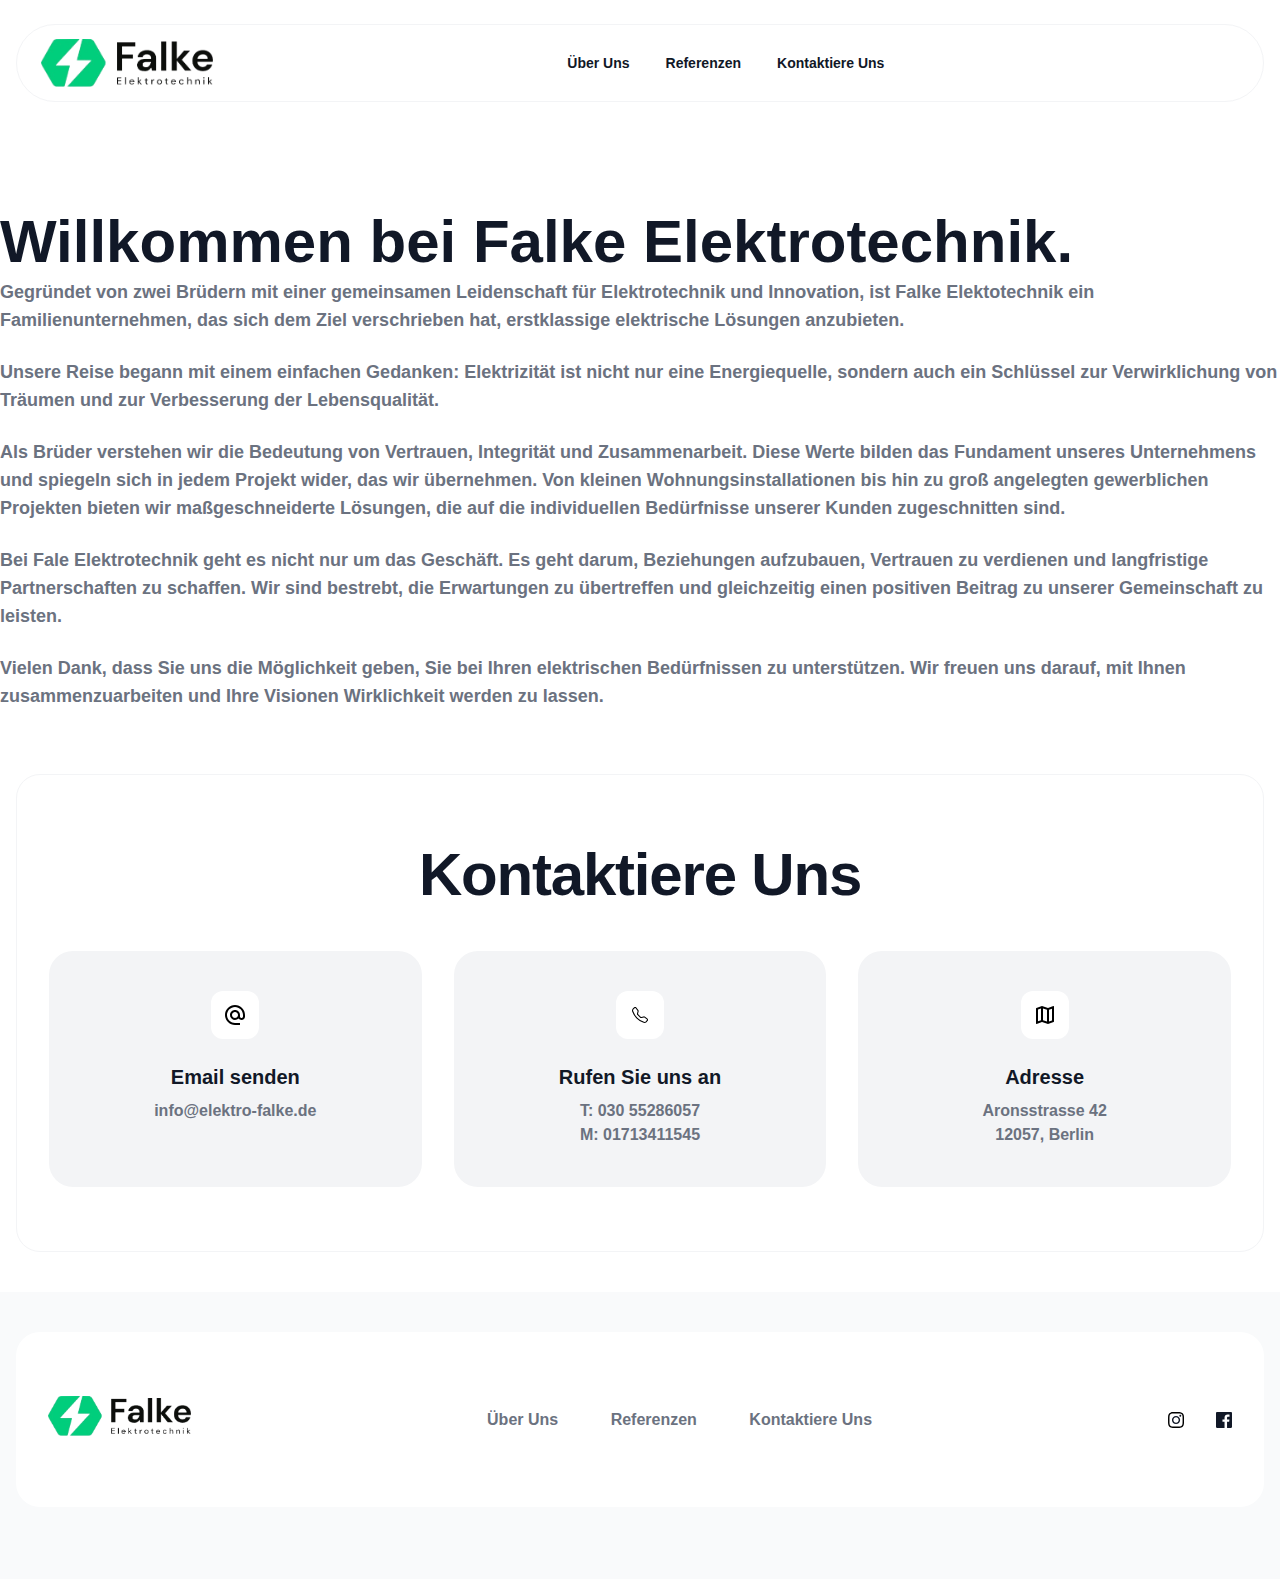
==== public/about.html @ 2c5d0f1a "Published from Shuffle Editor" ====
<!DOCTYPE html>
<html lang="en">
<head>
    <title>Page title</title>
    <meta charset="utf-8">
    <meta name="viewport" content="width=device-width, initial-scale=1, shrink-to-fit=no">
    <link rel="preconnect" href="https://fonts.gstatic.com">
    <link href="https://fonts.cdnfonts.com/css/satoshi?styles=135009,135005,135007,135002,135000" rel="stylesheet">
    <link rel="stylesheet" href="css/tailwind/tailwind.min.css">
    <link rel="icon" type="image/png" sizes="32x32" href="shuffle-for-tailwind.png">
    <script src="js/main.js"></script>
</head>
<body class="antialiased bg-body text-body font-body">
    <div class="">
                
      <section class="pt-6 pb-20 bg-white overflow-hidden">
        <div class="container mx-auto px-4">
          <div class="mb-6">
            <div class="flex items-center justify-between px-6 py-3.5 bg-white border border-gray-100 rounded-full">
              <div class="w-auto">
                <div class="flex flex-wrap items-center">
                  <div class="w-auto"><a href="#"><img src="images/WhatsApp-Image-2024-04-16-at-21-45-14-removebg-preview.png" alt="" class="h-12"></a></div>
                </div>
              </div>
              <div class="w-auto">
                <div class="flex flex-wrap items-center">
                  <div class="w-auto hidden lg:block">
                    <ul class="flex items-center justify-center">
                      <li class="mr-9"><a class="inline-block text-sm font-bold text-gray-900 hover:text-gray-700" href="about.html">Über Uns</a></li>
                      
                      <li class="mr-9"><a class="inline-block text-sm font-bold text-gray-900 hover:text-gray-700" href="#">Referenzen</a></li>
                      <li><a class="inline-block text-sm font-bold text-gray-900 hover:text-gray-700" href="#">Kontaktiere Uns</a></li>
                    </ul>
                  </div>
                </div>
              </div>
              <div class="w-auto">
                <div class="flex flex-wrap items-center">
                  <div class="w-auto hidden lg:block">
                    <div class="flex flex-wrap -m-2">
                      
                      
                    </div>
                  </div>
                  <div class="w-auto lg:hidden"><a class="inline-block" href="#">
                      <svg class="navbar-burger text-blue-500" width="45" height="45" viewbox="0 0 56 56" fill="none" xmlns="http://www.w3.org/2000/svg">
                        <rect width="56" height="56" rx="28" fill="currentColor"></rect>
                        <path d="M37 32H19M37 24H19" stroke="white" stroke-width="1.5" stroke-linecap="round" stroke-linejoin="round"></path>
                      </svg></a></div>
                </div>
              </div>
            </div>
            <div class="hidden navbar-menu fixed top-0 left-0 bottom-0 w-4/6 sm:max-w-xs z-50">
              <div class="navbar-backdrop fixed inset-0 bg-gray-800 opacity-80"></div>
              <nav class="relative z-10 px-9 pt-8 bg-white h-full overflow-y-auto">
                <div class="flex flex-wrap justify-between h-full">
                  <div class="w-full">
                    <div class="flex items-center justify-between -m-2">
                      <div class="w-auto p-2"><a class="inline-block" href="#"><img src="images/Screenshot-2024-02-26-at-16-46-47-removebg-preview.png" alt=""></a></div>
                      <div class="w-auto p-2"><a class="inline-block navbar-burger" href="#">
                          <svg width="24" height="24" viewbox="0 0 24 24" fill="none" xmlns="http://www.w3.org/2000/svg">
                            <path d="M6 18L18 6M6 6L18 18" stroke="#111827" stroke-width="2" stroke-linecap="round" stroke-linejoin="round"></path>
                          </svg></a></div>
                    </div>
                  </div>
                  <div class="flex flex-col justify-center py-8 w-full">
                    <ul>
                      <li class="mb-9"><a class="inline-block text-sm font-bold text-gray-900 hover:text-gray-700" href="#">Über Uns</a></li>
                      <li class="mb-9"><a class="inline-block text-sm font-bold text-gray-900 hover:text-gray-700" href="#">Lösungen</a></li>
                      <li class="mb-9"><a class="inline-block text-sm font-bold text-gray-900 hover:text-gray-700" href="#">Referenzen</a></li>
                      <li><a class="inline-block text-sm font-bold text-gray-900 hover:text-gray-700" href="#">Kontaktiere Uns</a></li>
                    </ul>
                  </div>
                  <div class="flex flex-col justify-end w-full pb-8">
                    
                  </div>
                </div>
              </nav>
            </div>
          </div>
          
          
        </div>
      </section>
                
      <div class="container mx-auto">
      <h2 class="text-gray-900 font-black font-heading text-4xl md:text-5xl xl:text-6xl">Willkommen bei Falke Elektrotechnik.</h2>
      
      <p class="mb-6 text-lg text-gray-500 font-bold">Gegründet von zwei Brüdern mit einer gemeinsamen Leidenschaft für Elektrotechnik und Innovation, ist Falke Elektotechnik ein Familienunternehmen, das sich dem Ziel verschrieben hat, erstklassige elektrische Lösungen anzubieten.</p>
      
      <p class="mb-6 text-lg text-gray-500 font-bold">Unsere Reise begann mit einem einfachen Gedanken: Elektrizität ist nicht nur eine Energiequelle, sondern auch ein Schlüssel zur Verwirklichung von Träumen und zur Verbesserung der Lebensqualität.</p>
      
      <p class="mb-6 text-lg text-gray-500 font-bold">Als Brüder verstehen wir die Bedeutung von Vertrauen, Integrität und Zusammenarbeit. Diese Werte bilden das Fundament unseres Unternehmens und spiegeln sich in jedem Projekt wider, das wir übernehmen. Von kleinen Wohnungsinstallationen bis hin zu groß angelegten gewerblichen Projekten bieten wir maßgeschneiderte Lösungen, die auf die individuellen Bedürfnisse unserer Kunden zugeschnitten sind.
      </p>
      
      <p class="mb-6 text-lg text-gray-500 font-bold">Bei Fale Elektrotechnik geht es nicht nur um das Geschäft. Es geht darum, Beziehungen aufzubauen, Vertrauen zu verdienen und langfristige Partnerschaften zu schaffen. Wir sind bestrebt, die Erwartungen zu übertreffen und gleichzeitig einen positiven Beitrag zu unserer Gemeinschaft zu leisten.
      </p>
      
      <p class="mb-6 text-lg text-gray-500 font-bold">Vielen Dank, dass Sie uns die Möglichkeit geben, Sie bei Ihren elektrischen Bedürfnissen zu unterstützen. Wir freuen uns darauf, mit Ihnen zusammenzuarbeiten und Ihre Visionen Wirklichkeit werden zu lassen.</p>
      </div>
                
      <section class="py-10 bg-white overflow-hidden">
        <div class="container mx-auto px-4">
          <div class="py-16 px-8 bg-white overflow-hidden border border-gray-100 rounded-3xl">
            <div class="max-w-7xl mx-auto">
              <div class="mb-10 md:max-w-md mx-auto text-center">
      
                <h2 class="font-heading mb-6 text-4xl md:text-5xl lg:text-6xl text-gray-900 font-black tracking-tight">Kontaktiere Uns</h2>
                
              </div>
              <div class="flex flex-wrap -m-4">
                <div class="w-full md:w-1/3 p-4">
                  <div class="p-10 text-center h-full bg-gray-100 rounded-3xl">
                    <div class="flex items-center justify-center mb-6 w-12 h-12 mx-auto bg-white rounded-xl">
                      <svg xmlns="http://www.w3.org/2000/svg" width="24" height="24" viewbox="0 0 24 24" class=""><path d="M12 1.95c-5.52 0-10 4.48-10 10s4.48 10 10 10h5v-2h-5c-4.34 0-8-3.66-8-8s3.66-8 8-8 8 3.66 8 8v1.43c0 .79-.71 1.57-1.5 1.57s-1.5-.78-1.5-1.57v-1.43c0-2.76-2.24-5-5-5s-5 2.24-5 5 2.24 5 5 5c1.38 0 2.64-.56 3.54-1.47.65.89 1.77 1.47 2.96 1.47 1.97 0 3.5-1.6 3.5-3.57v-1.43c0-5.52-4.48-10-10-10zm0 13c-1.66 0-3-1.34-3-3s1.34-3 3-3 3 1.34 3 3-1.34 3-3 3z"></path></svg>
                    </div>
                    <h3 class="font-heading mb-2 text-xl text-gray-900 font-black">Email senden</h3>
                    <p class="text-gray-500 font-bold">info@elektro-falke.de</p>
                    
                  </div>
                </div>
                <div class="w-full md:w-1/3 p-4">
                  <div class="p-10 text-center h-full bg-gray-100 rounded-3xl">
                    <div class="flex items-center justify-center mb-6 w-12 h-12 mx-auto bg-white rounded-xl">
                      <svg xmlns="http://www.w3.org/2000/svg" width="16" height="16" fill="currentColor" class="" viewbox="0 0 16 16">
        <path d="M3.654 1.328a.678.678 0 0 0-1.015-.063L1.605 2.3c-.483.484-.661 1.169-.45 1.77a17.568 17.568 0 0 0 4.168 6.608 17.569 17.569 0 0 0 6.608 4.168c.601.211 1.286.033 1.77-.45l1.034-1.034a.678.678 0 0 0-.063-1.015l-2.307-1.794a.678.678 0 0 0-.58-.122l-2.19.547a1.745 1.745 0 0 1-1.657-.459L5.482 8.062a1.745 1.745 0 0 1-.46-1.657l.548-2.19a.678.678 0 0 0-.122-.58L3.654 1.328zM1.884.511a1.745 1.745 0 0 1 2.612.163L6.29 2.98c.329.423.445.974.315 1.494l-.547 2.19a.678.678 0 0 0 .178.643l2.457 2.457a.678.678 0 0 0 .644.178l2.189-.547a1.745 1.745 0 0 1 1.494.315l2.306 1.794c.829.645.905 1.87.163 2.611l-1.034 1.034c-.74.74-1.846 1.065-2.877.702a18.634 18.634 0 0 1-7.01-4.42 18.634 18.634 0 0 1-4.42-7.009c-.362-1.03-.037-2.137.703-2.877L1.885.511z"></path>
      </svg>
                    </div>
                    <h3 class="font-heading mb-2 text-xl text-gray-900 font-black">Rufen Sie uns an</h3>
                    <p class="text-gray-500 font-bold">T: 030 55286057</p>
                    <p class="text-gray-500 font-bold">M: 01713411545</p>
                  </div>
                </div>
                <div class="w-full md:w-1/3 p-4">
                  <div class="p-10 text-center h-full bg-gray-100 rounded-3xl">
                    <div class="flex items-center justify-center mb-6 w-12 h-12 mx-auto bg-white rounded-xl">
                      <svg xmlns="http://www.w3.org/2000/svg" width="24" height="24" viewbox="0 0 24 24" class=""><path d="m20.5 3-.16.03L15 5.1 9 3 3.36 4.9c-.21.07-.36.25-.36.48V20.5c0 .28.22.5.5.5l.16-.03L9 18.9l6 2.1 5.64-1.9c.21-.07.36-.25.36-.48V3.5c0-.28-.22-.5-.5-.5zM10 5.47l4 1.4v11.66l-4-1.4V5.47zm-5 .99 3-1.01v11.7l-3 1.16V6.46zm14 11.08-3 1.01V6.86l3-1.16v11.84z"></path></svg>
                    </div>
                    <h3 class="font-heading mb-2 text-xl text-gray-900 font-black">Adresse</h3>
                    <p class="text-gray-500 font-bold">Aronsstrasse 42</p>
                    <p class="text-gray-500 font-bold">12057, Berlin</p>
                  </div>
                </div>
              </div>
            </div>
          </div>
        </div>
      </section>
                
      <section class="py-10 bg-gray-50 overflow-hidden">
        <div class="container mx-auto px-4">
          <div class="py-16 px-8 mb-8 bg-white rounded-3xl">
            <div class="max-w-7xl mx-auto">
              <div class="flex flex-wrap items-center justify-between -m-4">
                <div class="w-auto p-4"><a class="inline-block" href="#"><img src="images/WhatsApp-Image-2024-04-16-at-21-45-14-removebg-preview.png" alt="" class="h-10"></a></div>
                <div class="w-auto p-4">
                  <ul class="-m-6">
                    <li class="inline-flex p-6"><a class="inline-block text-gray-500 hover:text-gray-600 font-bold" href="about.html">Über Uns</a></li>
                    <li class="inline-flex p-6"><a class="inline-block text-gray-500 hover:text-gray-600 font-bold" href="#">Referenzen</a></li>
                    <li class="inline-flex p-6"><a class="inline-block text-gray-500 hover:text-gray-600 font-bold" href="#">Kontaktiere Uns</a></li>
                    
                    
                  </ul>
                </div>
                <div class="w-auto p-4">
                  <div class="flex flex-wrap -m-4">
                    <div class="w-auto p-4"><a class="block" href="#"><img src="zanrly-assets/images/insta.svg" alt=""></a></div>
                    
                    <div class="w-auto p-4"><a class="block" href="#"><img src="zanrly-assets/images/footers/fb.svg" alt=""></a></div>
                  </div>
                </div>
              </div>
            </div>
          </div>
          
        </div>
      </section>
    </div>
</body>
</html>
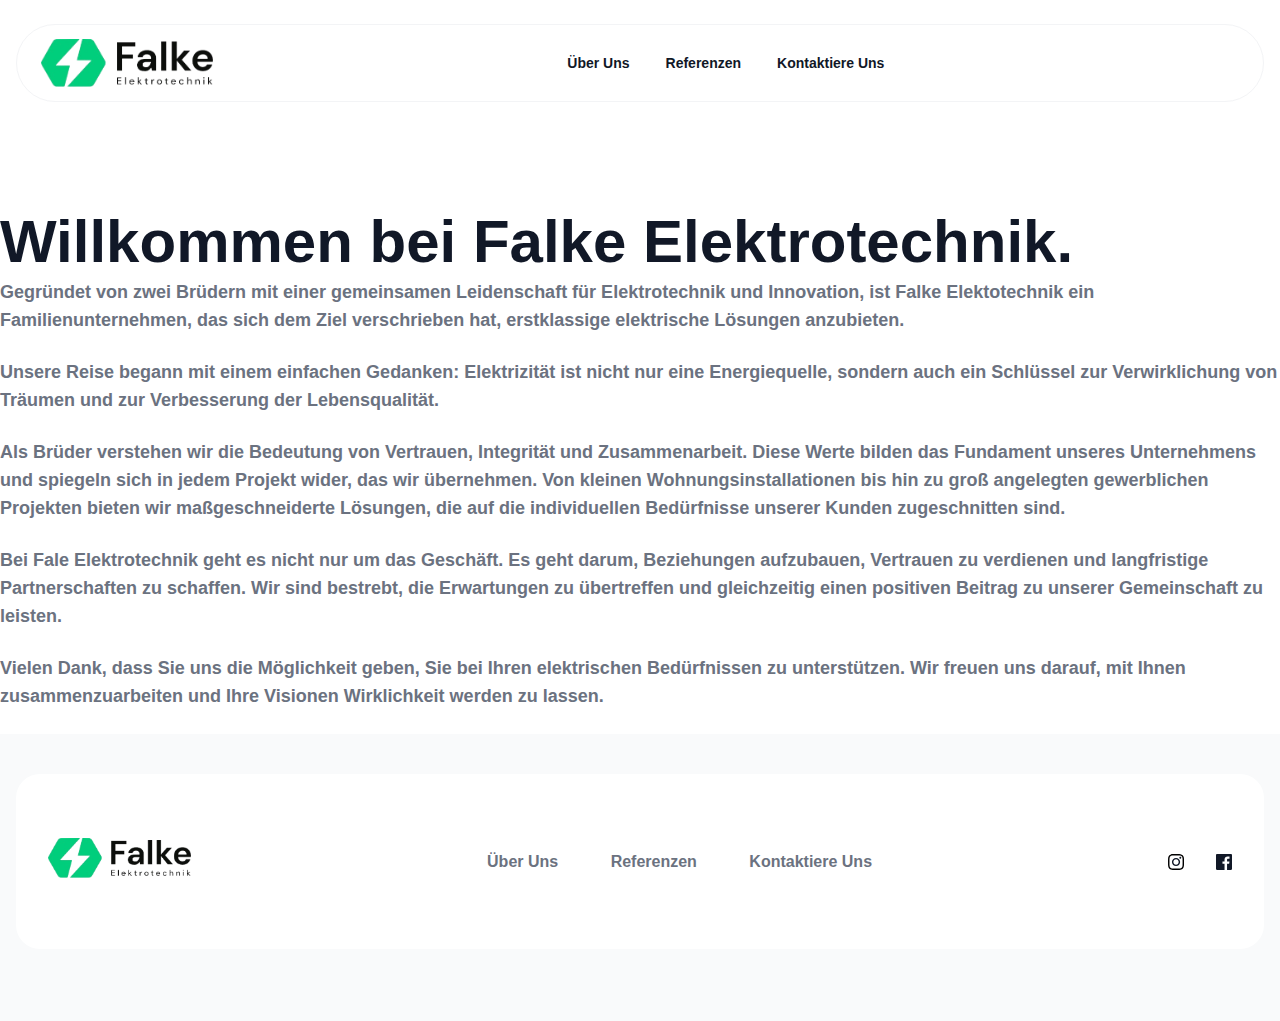
==== commit e333ae35: "Published from Shuffle Editor" ====
--- a/public/about.html
+++ b/public/about.html
@@ -29,7 +29,7 @@
                       <li class="mr-9"><a class="inline-block text-sm font-bold text-gray-900 hover:text-gray-700" href="about.html">Über Uns</a></li>
                       
                       <li class="mr-9"><a class="inline-block text-sm font-bold text-gray-900 hover:text-gray-700" href="#">Referenzen</a></li>
-                      <li><a class="inline-block text-sm font-bold text-gray-900 hover:text-gray-700" href="#">Kontaktiere Uns</a></li>
+                      <li><a class="inline-block text-sm font-bold text-gray-900 hover:text-gray-700" href="contact.html">Kontaktiere Uns</a></li>
                     </ul>
                   </div>
                 </div>
@@ -99,54 +99,6 @@
       <p class="mb-6 text-lg text-gray-500 font-bold">Vielen Dank, dass Sie uns die Möglichkeit geben, Sie bei Ihren elektrischen Bedürfnissen zu unterstützen. Wir freuen uns darauf, mit Ihnen zusammenzuarbeiten und Ihre Visionen Wirklichkeit werden zu lassen.</p>
       </div>
                 
-      <section class="py-10 bg-white overflow-hidden">
-        <div class="container mx-auto px-4">
-          <div class="py-16 px-8 bg-white overflow-hidden border border-gray-100 rounded-3xl">
-            <div class="max-w-7xl mx-auto">
-              <div class="mb-10 md:max-w-md mx-auto text-center">
-      
-                <h2 class="font-heading mb-6 text-4xl md:text-5xl lg:text-6xl text-gray-900 font-black tracking-tight">Kontaktiere Uns</h2>
-                
-              </div>
-              <div class="flex flex-wrap -m-4">
-                <div class="w-full md:w-1/3 p-4">
-                  <div class="p-10 text-center h-full bg-gray-100 rounded-3xl">
-                    <div class="flex items-center justify-center mb-6 w-12 h-12 mx-auto bg-white rounded-xl">
-                      <svg xmlns="http://www.w3.org/2000/svg" width="24" height="24" viewbox="0 0 24 24" class=""><path d="M12 1.95c-5.52 0-10 4.48-10 10s4.48 10 10 10h5v-2h-5c-4.34 0-8-3.66-8-8s3.66-8 8-8 8 3.66 8 8v1.43c0 .79-.71 1.57-1.5 1.57s-1.5-.78-1.5-1.57v-1.43c0-2.76-2.24-5-5-5s-5 2.24-5 5 2.24 5 5 5c1.38 0 2.64-.56 3.54-1.47.65.89 1.77 1.47 2.96 1.47 1.97 0 3.5-1.6 3.5-3.57v-1.43c0-5.52-4.48-10-10-10zm0 13c-1.66 0-3-1.34-3-3s1.34-3 3-3 3 1.34 3 3-1.34 3-3 3z"></path></svg>
-                    </div>
-                    <h3 class="font-heading mb-2 text-xl text-gray-900 font-black">Email senden</h3>
-                    <p class="text-gray-500 font-bold">info@elektro-falke.de</p>
-                    
-                  </div>
-                </div>
-                <div class="w-full md:w-1/3 p-4">
-                  <div class="p-10 text-center h-full bg-gray-100 rounded-3xl">
-                    <div class="flex items-center justify-center mb-6 w-12 h-12 mx-auto bg-white rounded-xl">
-                      <svg xmlns="http://www.w3.org/2000/svg" width="16" height="16" fill="currentColor" class="" viewbox="0 0 16 16">
-        <path d="M3.654 1.328a.678.678 0 0 0-1.015-.063L1.605 2.3c-.483.484-.661 1.169-.45 1.77a17.568 17.568 0 0 0 4.168 6.608 17.569 17.569 0 0 0 6.608 4.168c.601.211 1.286.033 1.77-.45l1.034-1.034a.678.678 0 0 0-.063-1.015l-2.307-1.794a.678.678 0 0 0-.58-.122l-2.19.547a1.745 1.745 0 0 1-1.657-.459L5.482 8.062a1.745 1.745 0 0 1-.46-1.657l.548-2.19a.678.678 0 0 0-.122-.58L3.654 1.328zM1.884.511a1.745 1.745 0 0 1 2.612.163L6.29 2.98c.329.423.445.974.315 1.494l-.547 2.19a.678.678 0 0 0 .178.643l2.457 2.457a.678.678 0 0 0 .644.178l2.189-.547a1.745 1.745 0 0 1 1.494.315l2.306 1.794c.829.645.905 1.87.163 2.611l-1.034 1.034c-.74.74-1.846 1.065-2.877.702a18.634 18.634 0 0 1-7.01-4.42 18.634 18.634 0 0 1-4.42-7.009c-.362-1.03-.037-2.137.703-2.877L1.885.511z"></path>
-      </svg>
-                    </div>
-                    <h3 class="font-heading mb-2 text-xl text-gray-900 font-black">Rufen Sie uns an</h3>
-                    <p class="text-gray-500 font-bold">T: 030 55286057</p>
-                    <p class="text-gray-500 font-bold">M: 01713411545</p>
-                  </div>
-                </div>
-                <div class="w-full md:w-1/3 p-4">
-                  <div class="p-10 text-center h-full bg-gray-100 rounded-3xl">
-                    <div class="flex items-center justify-center mb-6 w-12 h-12 mx-auto bg-white rounded-xl">
-                      <svg xmlns="http://www.w3.org/2000/svg" width="24" height="24" viewbox="0 0 24 24" class=""><path d="m20.5 3-.16.03L15 5.1 9 3 3.36 4.9c-.21.07-.36.25-.36.48V20.5c0 .28.22.5.5.5l.16-.03L9 18.9l6 2.1 5.64-1.9c.21-.07.36-.25.36-.48V3.5c0-.28-.22-.5-.5-.5zM10 5.47l4 1.4v11.66l-4-1.4V5.47zm-5 .99 3-1.01v11.7l-3 1.16V6.46zm14 11.08-3 1.01V6.86l3-1.16v11.84z"></path></svg>
-                    </div>
-                    <h3 class="font-heading mb-2 text-xl text-gray-900 font-black">Adresse</h3>
-                    <p class="text-gray-500 font-bold">Aronsstrasse 42</p>
-                    <p class="text-gray-500 font-bold">12057, Berlin</p>
-                  </div>
-                </div>
-              </div>
-            </div>
-          </div>
-        </div>
-      </section>
-                
       <section class="py-10 bg-gray-50 overflow-hidden">
         <div class="container mx-auto px-4">
           <div class="py-16 px-8 mb-8 bg-white rounded-3xl">
@@ -157,7 +109,7 @@
                   <ul class="-m-6">
                     <li class="inline-flex p-6"><a class="inline-block text-gray-500 hover:text-gray-600 font-bold" href="about.html">Über Uns</a></li>
                     <li class="inline-flex p-6"><a class="inline-block text-gray-500 hover:text-gray-600 font-bold" href="#">Referenzen</a></li>
-                    <li class="inline-flex p-6"><a class="inline-block text-gray-500 hover:text-gray-600 font-bold" href="#">Kontaktiere Uns</a></li>
+                    <li class="inline-flex p-6"><a class="inline-block text-gray-500 hover:text-gray-600 font-bold" href="contact.html">Kontaktiere Uns</a></li>
                     
                     
                   </ul>
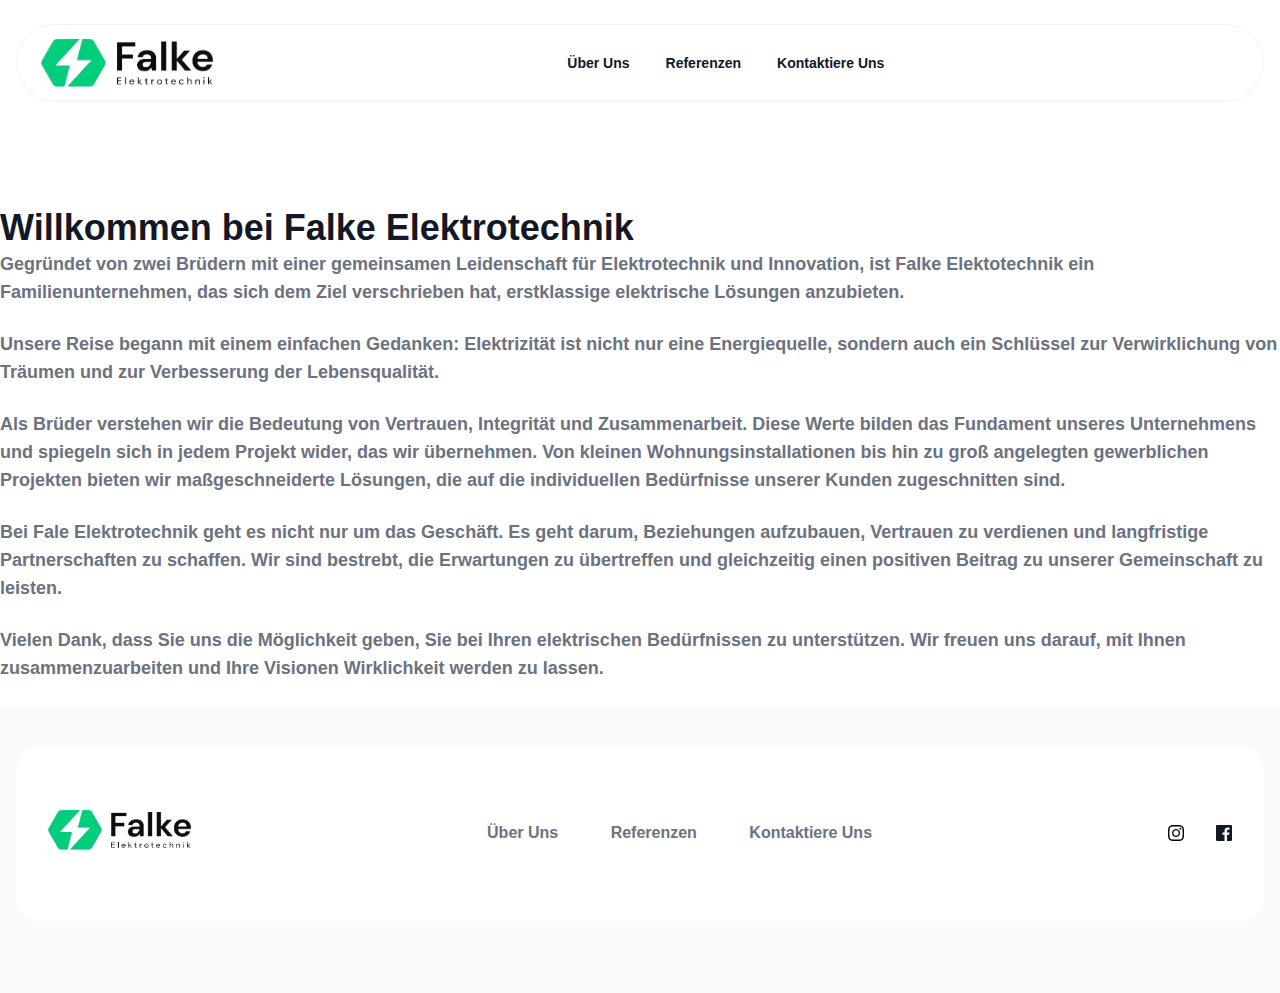
==== commit feef836b: "Published from Shuffle Editor" ====
--- a/public/about.html
+++ b/public/about.html
@@ -19,7 +19,7 @@
             <div class="flex items-center justify-between px-6 py-3.5 bg-white border border-gray-100 rounded-full">
               <div class="w-auto">
                 <div class="flex flex-wrap items-center">
-                  <div class="w-auto"><a href="#"><img src="images/WhatsApp-Image-2024-04-16-at-21-45-14-removebg-preview.png" alt="" class="h-12"></a></div>
+                  <div class="w-auto"><a href="index.html"><img src="images/WhatsApp-Image-2024-04-16-at-21-45-14-removebg-preview.png" alt="" class="h-12"></a></div>
                 </div>
               </div>
               <div class="w-auto">
@@ -84,7 +84,7 @@
       </section>
                 
       <div class="container mx-auto">
-      <h2 class="text-gray-900 font-black font-heading text-4xl md:text-5xl xl:text-6xl">Willkommen bei Falke Elektrotechnik.</h2>
+      <h4 class="text-gray-900 font-black font-heading text-2xl md:text-3xl xl:text-4xl">Willkommen bei Falke Elektrotechnik</h4>
       
       <p class="mb-6 text-lg text-gray-500 font-bold">Gegründet von zwei Brüdern mit einer gemeinsamen Leidenschaft für Elektrotechnik und Innovation, ist Falke Elektotechnik ein Familienunternehmen, das sich dem Ziel verschrieben hat, erstklassige elektrische Lösungen anzubieten.</p>
       
@@ -104,7 +104,7 @@
           <div class="py-16 px-8 mb-8 bg-white rounded-3xl">
             <div class="max-w-7xl mx-auto">
               <div class="flex flex-wrap items-center justify-between -m-4">
-                <div class="w-auto p-4"><a class="inline-block" href="#"><img src="images/WhatsApp-Image-2024-04-16-at-21-45-14-removebg-preview.png" alt="" class="h-10"></a></div>
+                <div class="w-auto p-4"><a class="inline-block" href="index.html"><img src="images/WhatsApp-Image-2024-04-16-at-21-45-14-removebg-preview.png" alt="" class="h-10"></a></div>
                 <div class="w-auto p-4">
                   <ul class="-m-6">
                     <li class="inline-flex p-6"><a class="inline-block text-gray-500 hover:text-gray-600 font-bold" href="about.html">Über Uns</a></li>
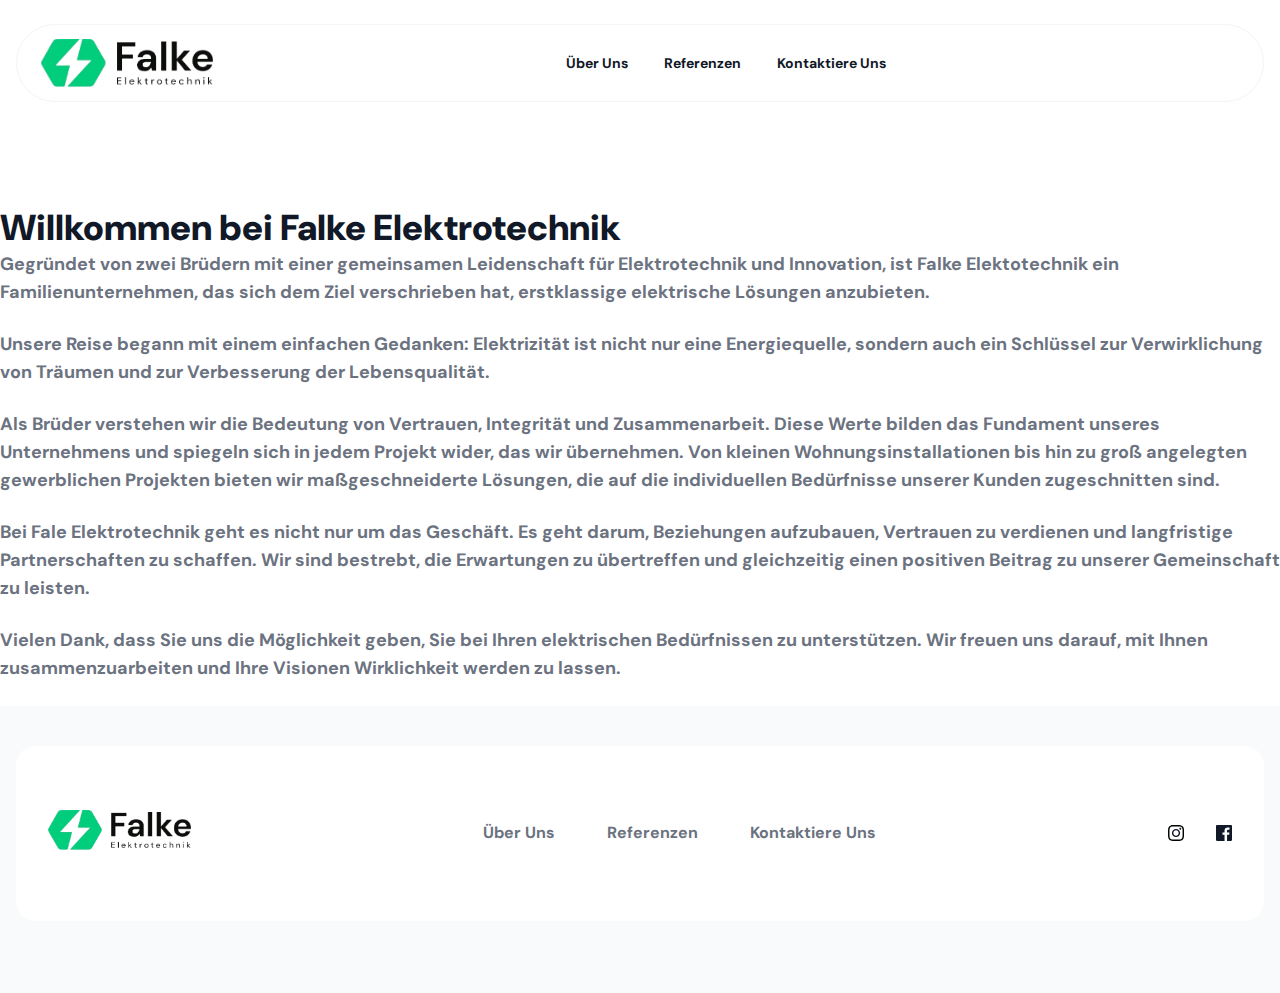
==== commit 3a97fb0c: "Published from Shuffle Editor" ====
--- a/public/about.html
+++ b/public/about.html
@@ -9,6 +9,9 @@
     <link rel="stylesheet" href="css/tailwind/tailwind.min.css">
     <link rel="icon" type="image/png" sizes="32x32" href="shuffle-for-tailwind.png">
     <script src="js/main.js"></script>
+    <style>
+        @import url('https://fonts.googleapis.com/css2?family=DM+Sans:ital,opsz@0,9..40;1,9..40&display=swap');
+    </style>
 </head>
 <body class="antialiased bg-body text-body font-body">
     <div class="">
